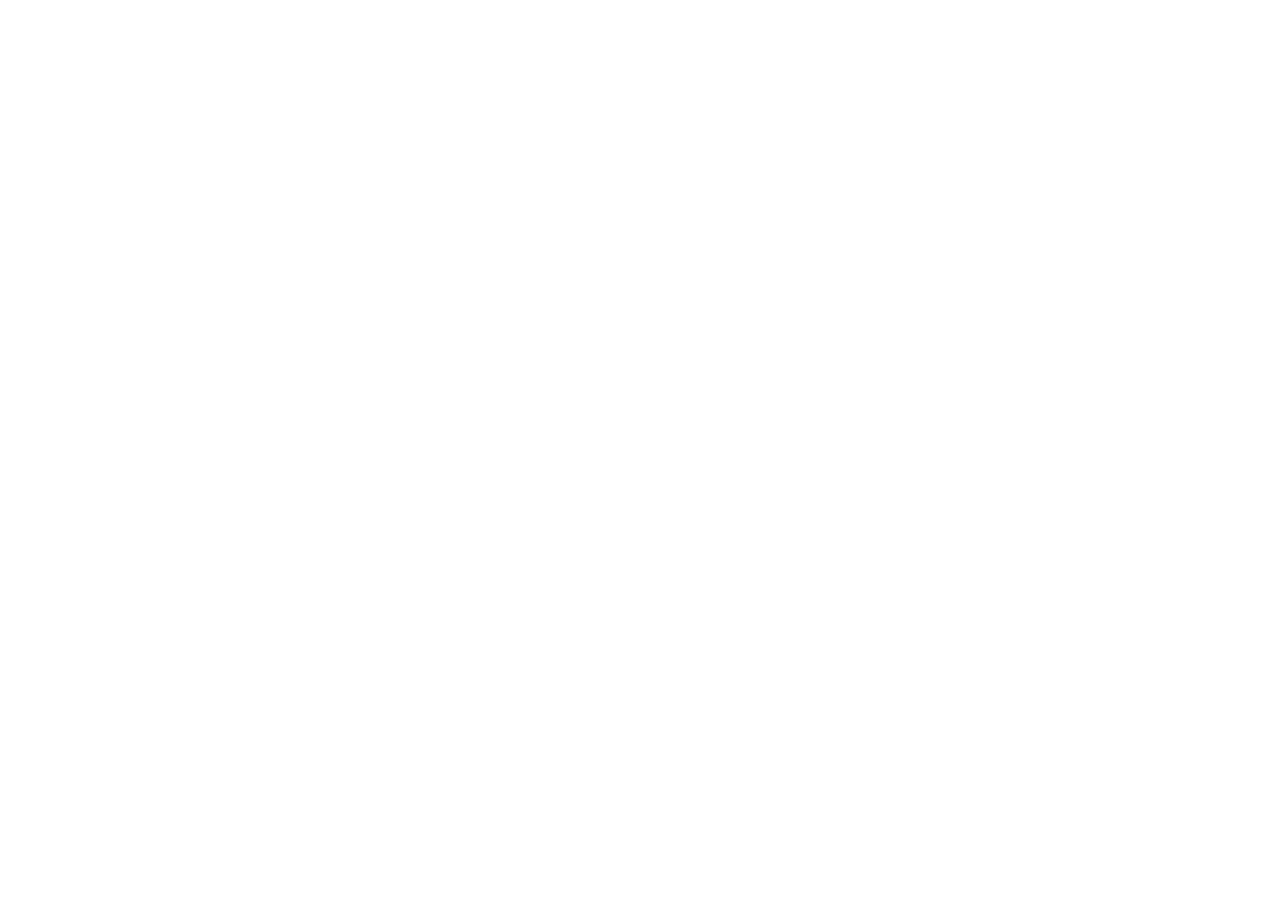
==== index.html @ ffb93f7d "criação das pastas" ====
<!DOCTYPE html>
<html lang="pt-BR">
<head>
    <meta charset="UTF-8">
    <meta http-equiv="X-UA-Compatible" content="IE=edge">
    <meta name="viewport" content="width=device-width, initial-scale=1.0">
    <title>Document</title>
</head>
<body>
    
</body>
</html>
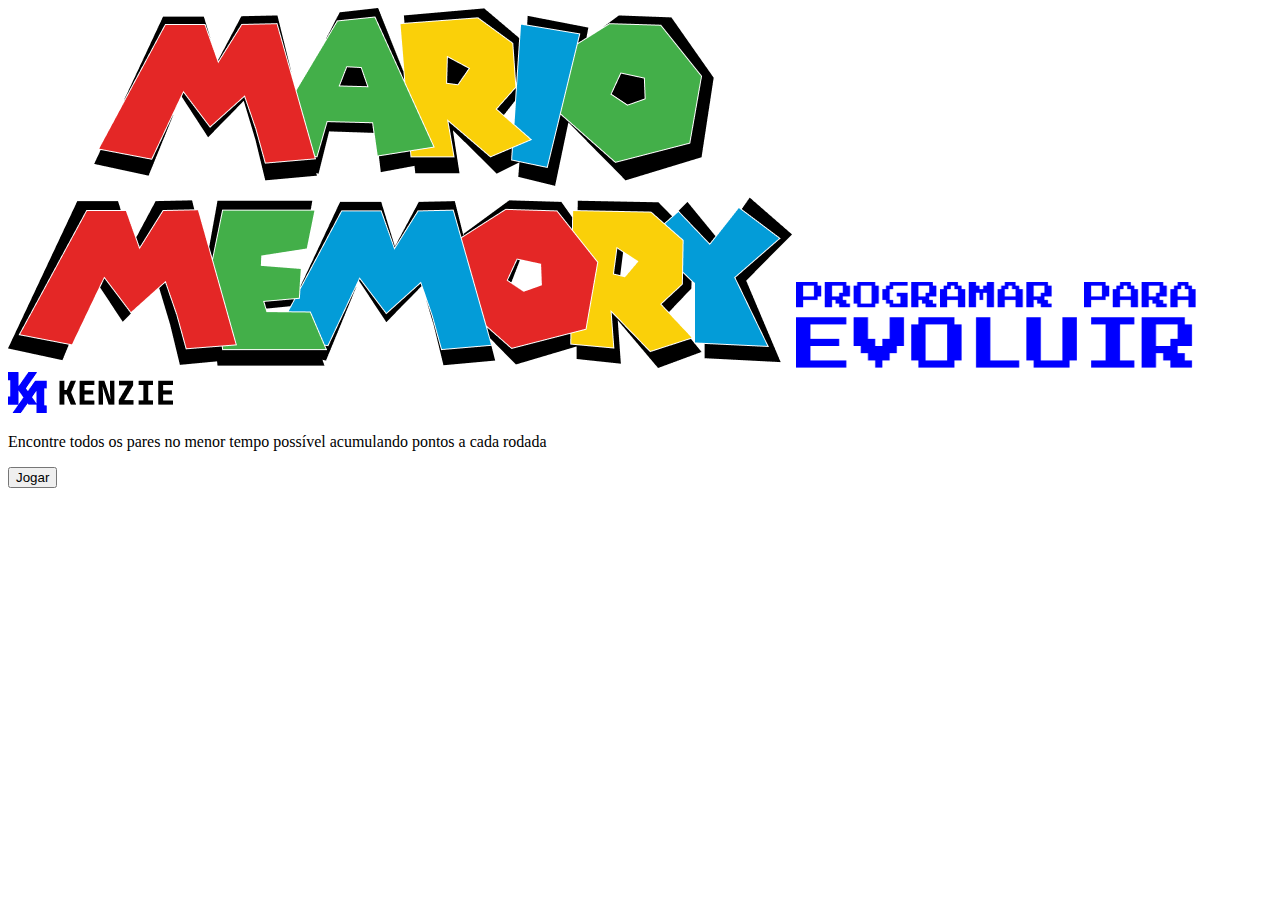
==== commit 7699e4b9: "criação do html" ====
--- a/index.html
+++ b/index.html
@@ -4,9 +4,24 @@
     <meta charset="UTF-8">
     <meta http-equiv="X-UA-Compatible" content="IE=edge">
     <meta name="viewport" content="width=device-width, initial-scale=1.0">
-    <title>Document</title>
+    <title>Maratona - Programar para Evoluir</title>
 </head>
 <body>
+    <main>
+        <section>
+            <img src="src/img/logo-mario-memory.png" alt="Logo Mario Memory">
+
+            <img src="src/img/nome-maratona.png" alt="Programar Para Evoluir">
+
+            <img src="src/img/Logo Kenzie.png" alt="Logo Kenzie">
+        </section>
+
+        <section>
+            <p>Encontre todos os pares no menor tempo possível acumulando pontos a cada rodada</p>
+
+            <button>Jogar</button>
+        </section>
+    </main>
     
 </body>
 </html>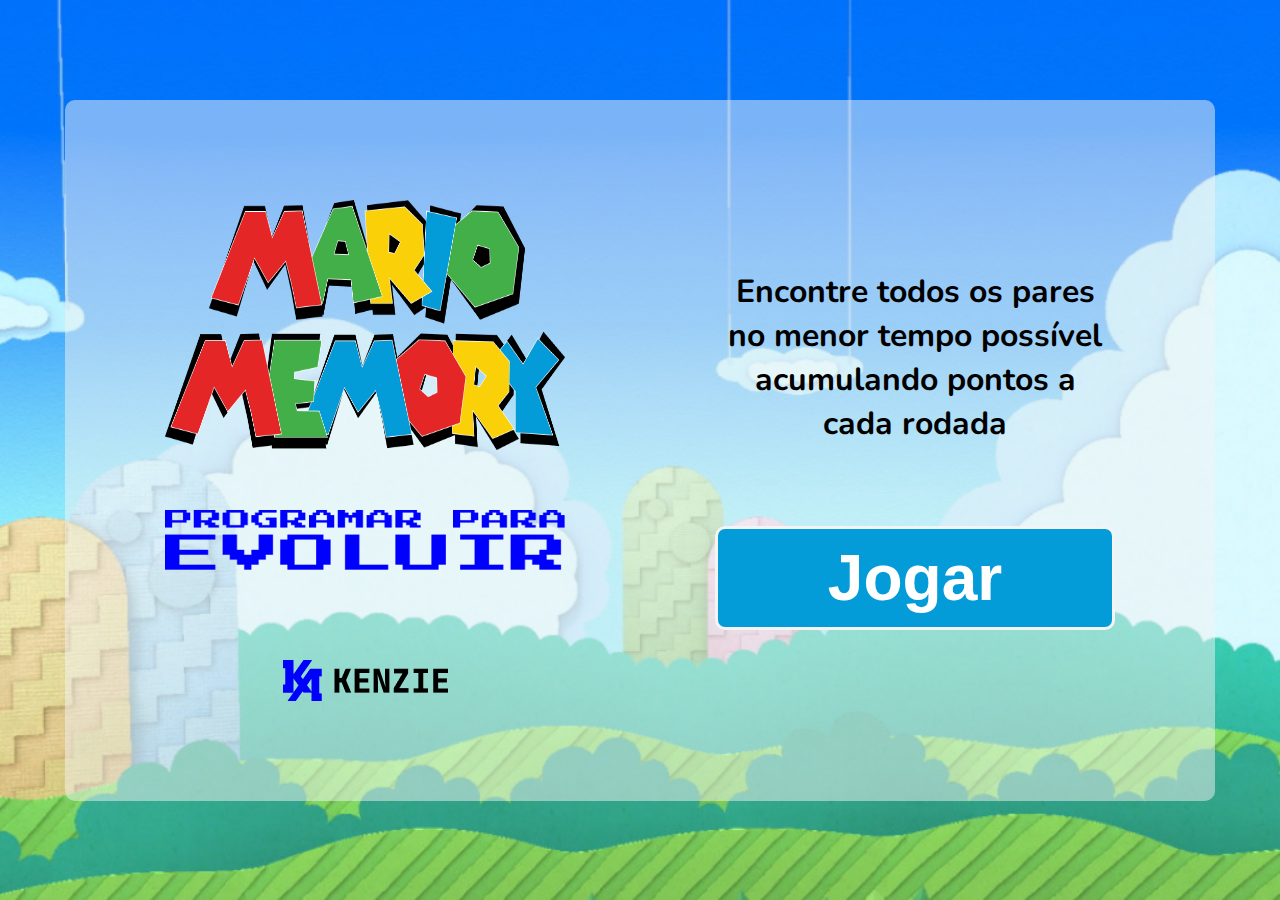
==== commit 1c015e74: "atualização CSS" ====
--- a/index.html
+++ b/index.html
@@ -4,19 +4,21 @@
     <meta charset="UTF-8">
     <meta http-equiv="X-UA-Compatible" content="IE=edge">
     <meta name="viewport" content="width=device-width, initial-scale=1.0">
+    <link rel="stylesheet" href="css/reset.css">
+    <link rel="stylesheet" href="css/style.css">
     <title>Maratona - Programar para Evoluir</title>
 </head>
 <body>
     <main>
-        <section>
-            <img src="src/img/logo-mario-memory.png" alt="Logo Mario Memory">
+        <section id="logos">
+            <img src="src/img/logo-mario-memory.png" alt="Logo Mario Memory" id="logoMario">
 
-            <img src="src/img/nome-maratona.png" alt="Programar Para Evoluir">
+            <img src="src/img/nome-maratona.png" alt="Programar Para Evoluir" id="programar">
 
-            <img src="src/img/Logo Kenzie.png" alt="Logo Kenzie">
+            <img src="src/img/Logo Kenzie.png" alt="Logo Kenzie" id="logoKenzie">
         </section>
 
-        <section>
+        <section id="jogar">
             <p>Encontre todos os pares no menor tempo possível acumulando pontos a cada rodada</p>
 
             <button>Jogar</button>
--- a/css/style.css
+++ b/css/style.css
@@ -0,0 +1,86 @@
+@import url('https://fonts.googleapis.com/css2?family=Nunito:wght@200;300;400;900&display=swap');
+
+body{
+   background-image: url('../src/img/bg.png');
+   background-repeat: no-repeat;
+   background-size: cover;
+   height: 100vh;
+   font-family: "Nunito", sans-serif;
+   display: flex;
+   justify-content: center;
+   align-items: center;
+   
+}
+
+main{
+    background-color: rgba(244, 244, 244, 0.5);
+    border-radius: 10px;
+    padding: 10px;
+    display: flex;
+    gap: 150px;
+    padding: 100px;
+
+}
+
+#logos{
+    display: flex;
+    flex-direction: column ;
+    align-items: center;
+    gap: 60px;
+}
+
+#logoMario{
+    width: 400px;
+    height: 250px;
+}
+
+#programar{
+    width: 400px;
+    height: 60px;
+
+}
+
+#logoKenzie{
+    width: 165px;
+    height: 41px;
+    margin-top: 30px;
+
+}
+
+#jogar{
+    display: flex;
+    flex-direction: column;
+    align-items: center;
+    justify-content: center;
+    gap: 80px;
+}
+
+#jogar > p{
+    font-style: normal;
+    font-weight: 700;
+    font-size: 32px;
+    line-height: 44px;
+    text-align: center;
+    width: 375px;
+}
+
+#jogar > button{
+    background: #049CD8;
+    border: 3px solid #F4F4F4;
+    border-radius: 10px;
+    font-weight: 900;
+    font-size: 64px;
+    line-height: 87px;
+    text-align: center;
+    color: #FFFFFF;
+    width: 400px;
+    height: 104px;
+
+}
+
+#jogar > button:hover{
+    color: #049CD8;
+    background-color: transparent;
+    border: 3px solid #049CD8;
+    cursor: pointer;
+}
